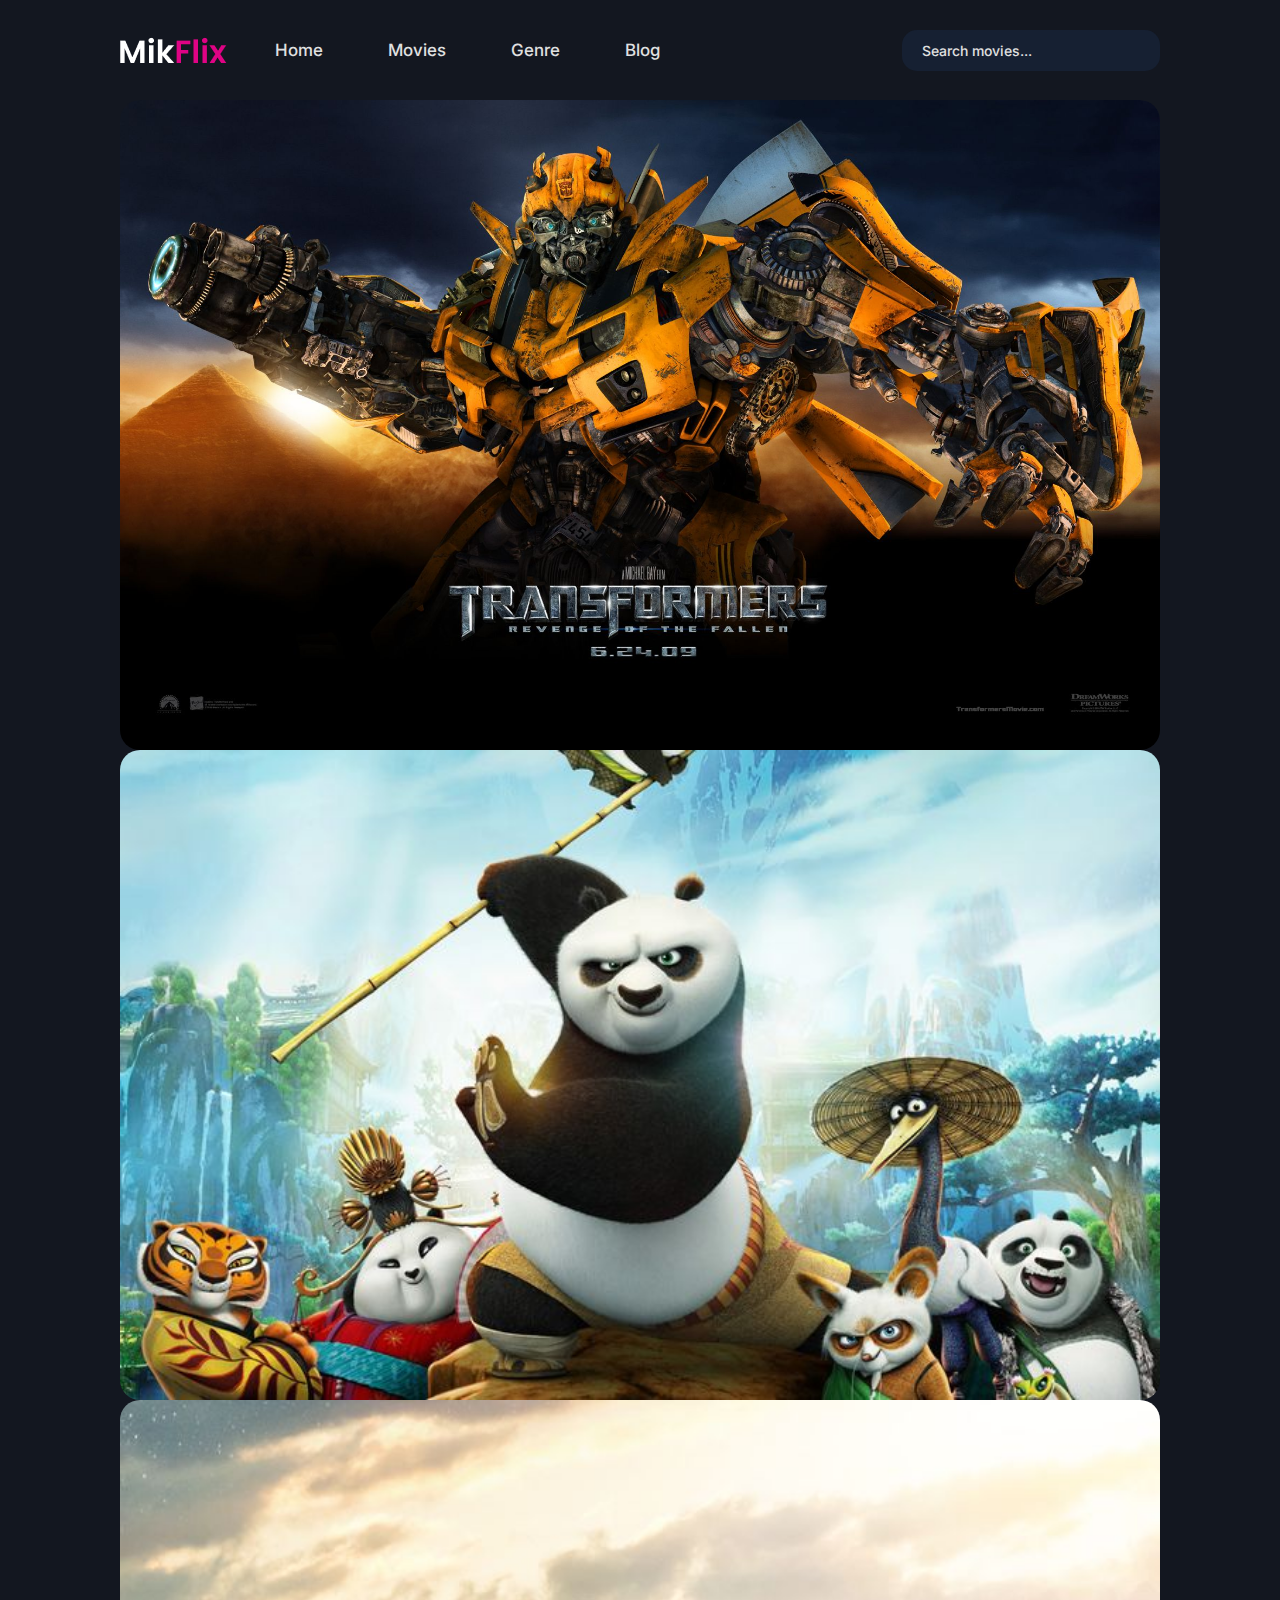
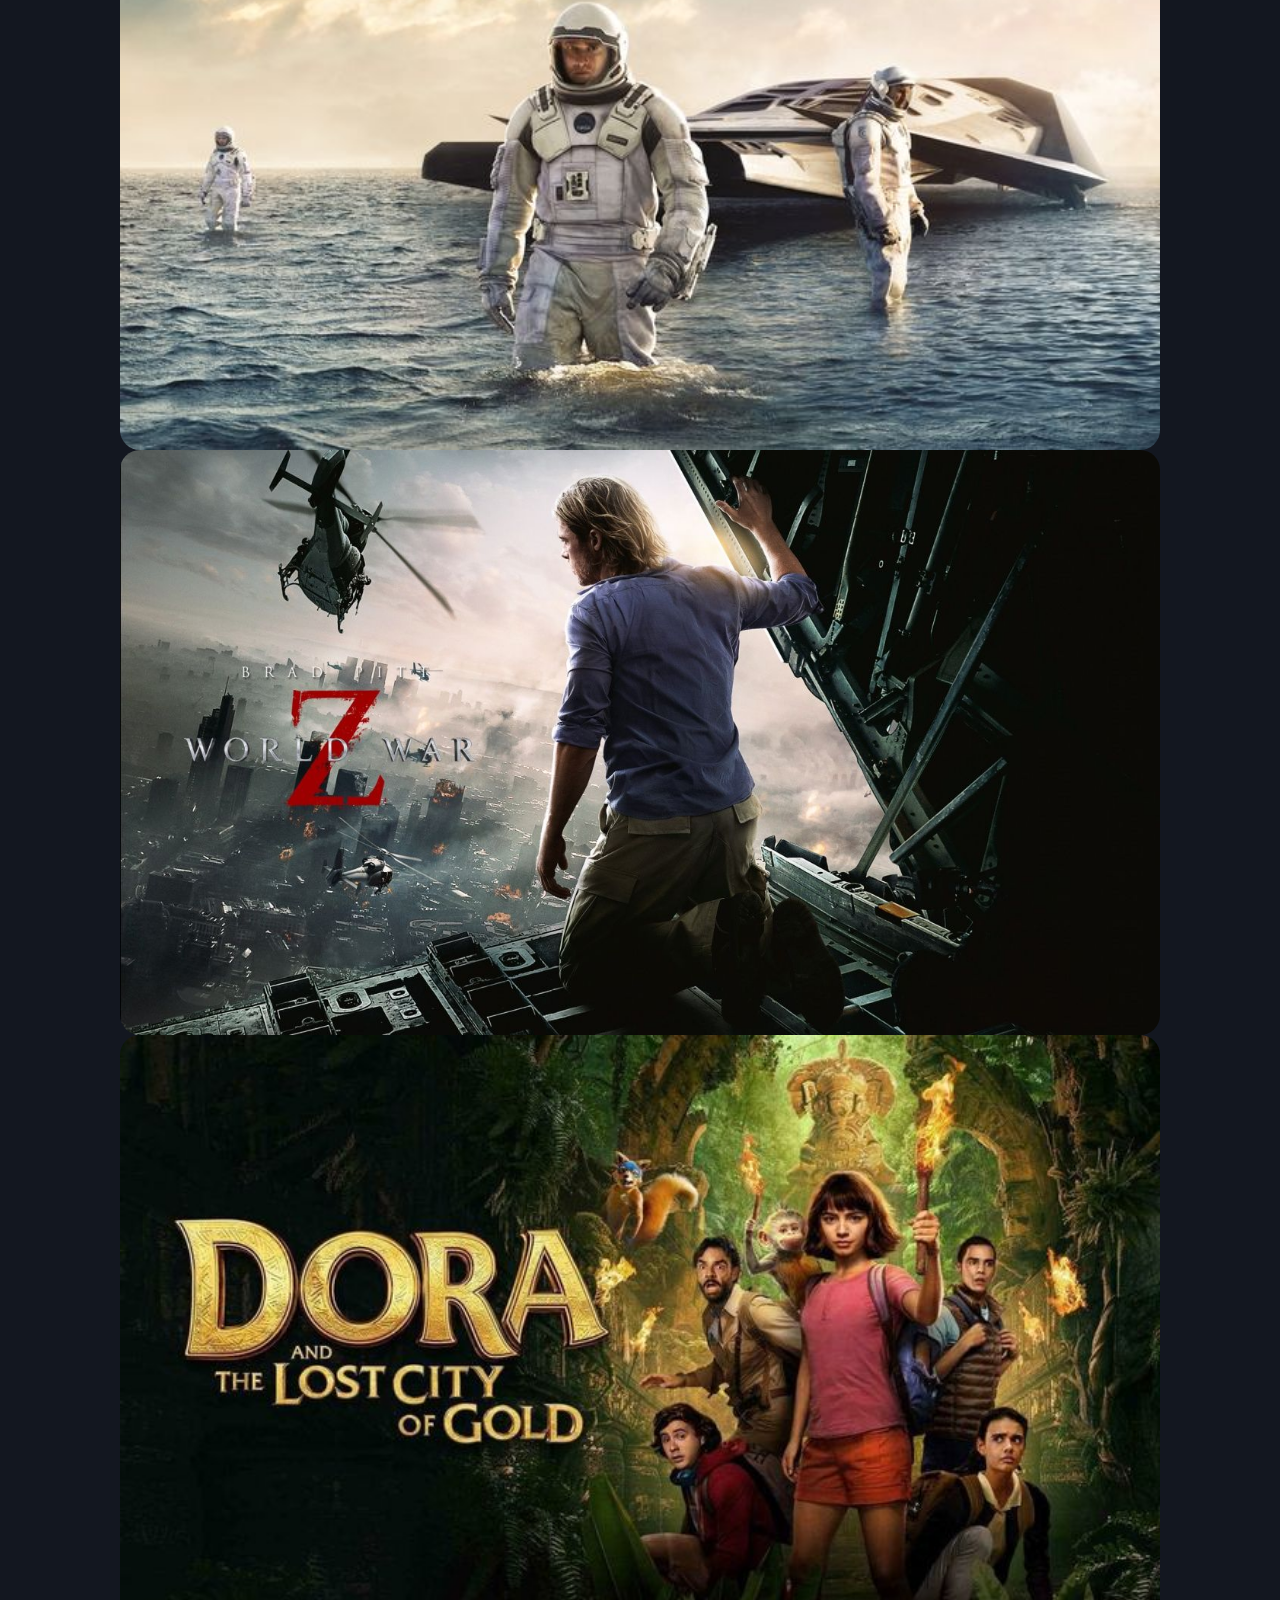
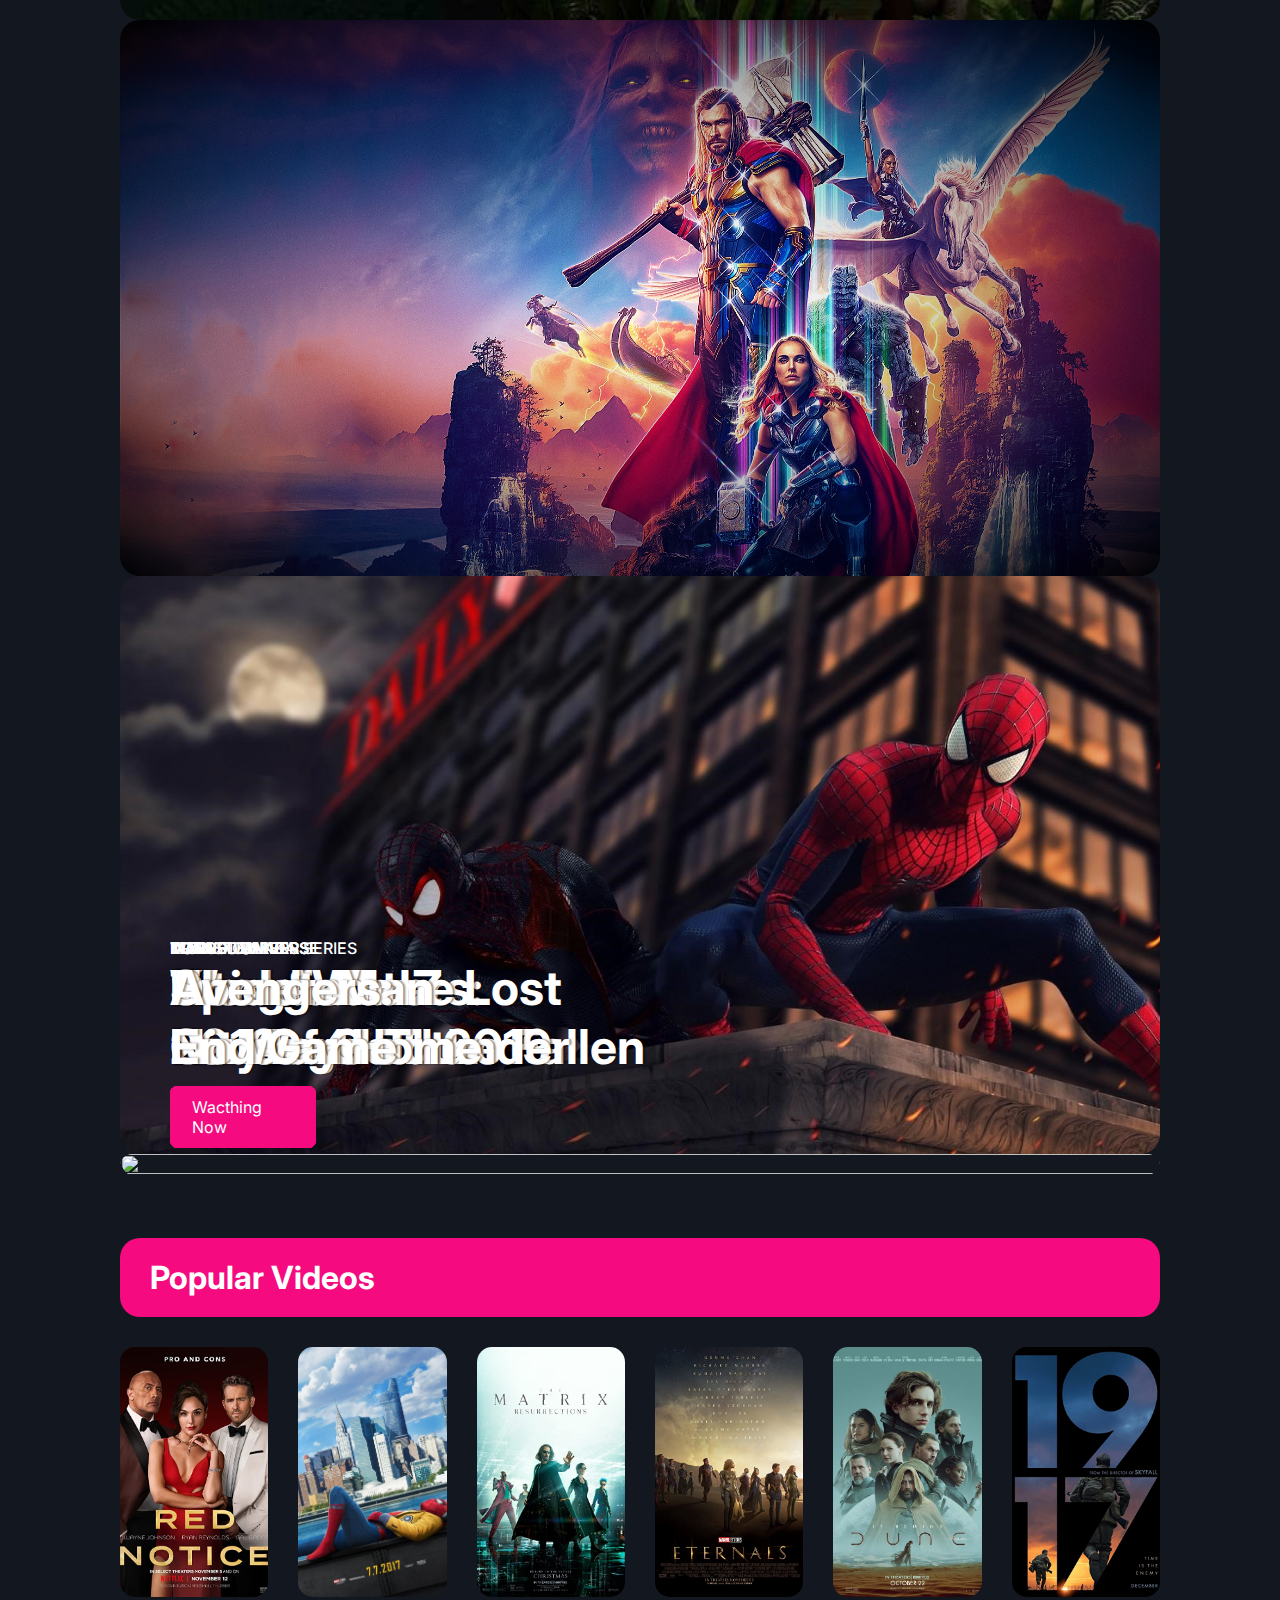
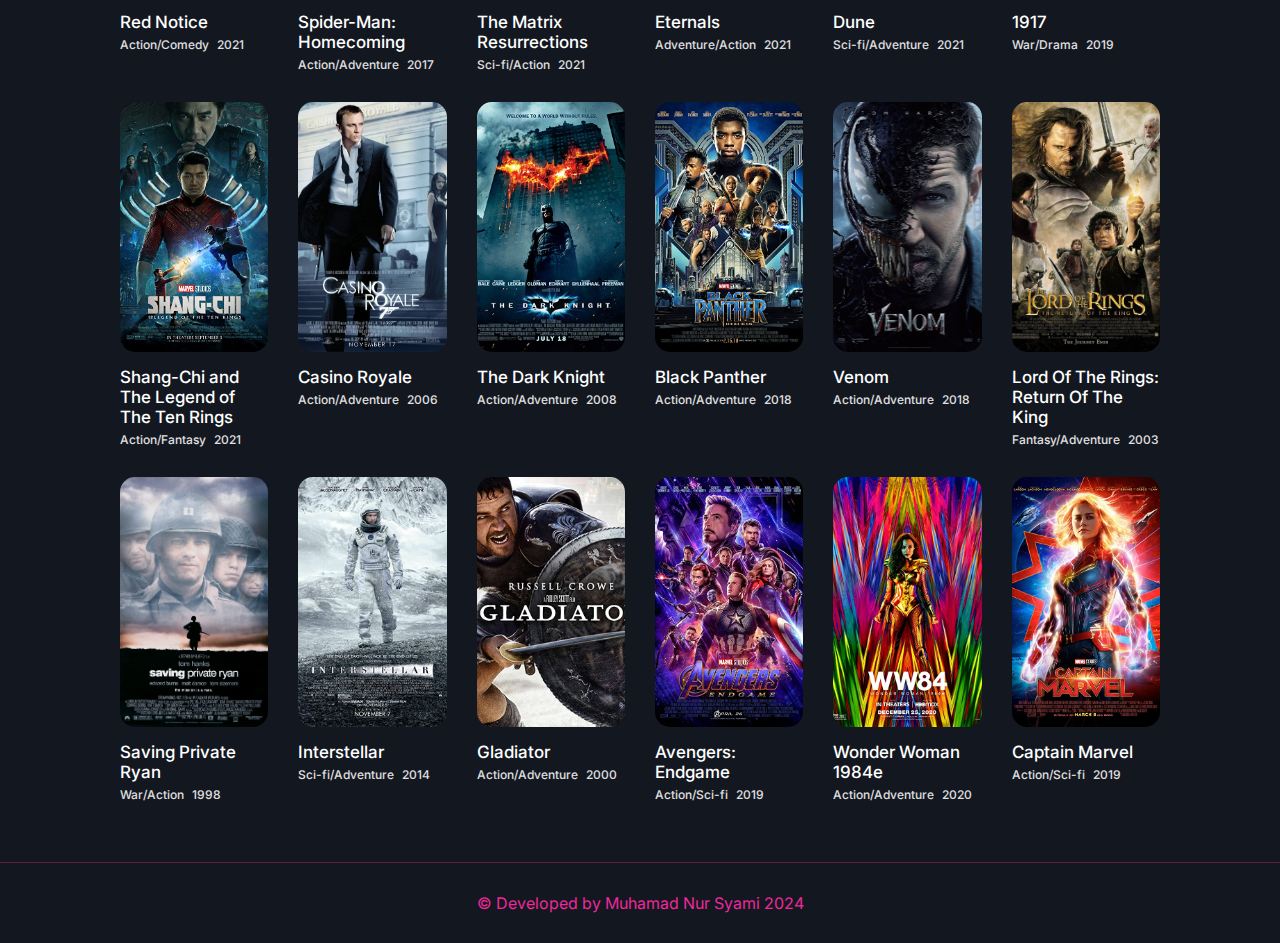
==== index.html @ aa9bc9d8 "Website Movie" ====
<!DOCTYPE html>
<html lang="en">

<head>
    <meta charset="UTF-8">
    <meta name="viewport" content="width=device-width, initial-scale=1.0">
    <title>MikFlix</title>
    <!-- CSS -->
    <link rel="stylesheet" href="css/main.css">
    <link rel="stylesheet" href="css/media_query.css">

    <!-- Font -->

    <link rel="preconnect" href="https://fonts.googleapis.com">
    <link rel="preconnect" href="https://fonts.gstatic.com" crossorigin>
    <link href="https://fonts.googleapis.com/css2?family=Inter:wght@100..900&display=swap" rel="stylesheet">
    
</head>

<body>
    <div class="container">
        <!-- START HEADER -->
        <header class="">
            <div class="navbar">
                <button class="navbar-menu-btn">
                    <span class="one"></span>
                    <span class="two"></span>
                    <span class="three"></span>
                </button>
                <a href="index.html" class="navbar-brand">
                    <img src="./images/Logo 3.png" alt="MikFlix">
                </a>
        
        
                <nav class="">
                    <ul class="navbar-nav">
                        <li><a href="index.html" class="navbar-link"><ion-icon name="home-outline"></ion-icon>Home</a></li>
                        <li><a href="movies.html" class="navbar-link"> <ion-icon name="videocam-outline"></ion-icon>Movies</a></li>
                        <li><a href="genre.html" class="navbar-link"><ion-icon name="folder-open-outline"></ion-icon>Genre</a></li>
                        <li><a href="blog.html" class="navbar-link"><ion-icon name="reader-outline"></ion-icon></ion-icon>Blog</a></li>
                    </ul>
                </nav>
                <div class="navbar-actions">
                    <form action="#" class="navbar-form">
                        <input type="text" name="search" placeholder="Search movies..." class="navbar-form-search">
                        <button class="navbar-form-btn">
                            <ion-icon name="search-outline"></ion-icon>
                        </button>
                        <button class="navbar-form-close">
                            <ion-icon name="close-circle-outline"></ion-icon>
                        </button>
                    </form>
                    <button class="navbar-search-btn">
                        <ion-icon name="search-outline"></ion-icon>
                    </button>
        
        
                </div>
            </div>
        </header>
        <!-- END HEADER -->

        <!-- START MAIN -->

        <main>
            <section class="banner">
                <div class="banner-card">
                    <swiper-container class="container" autoplay-delay="2500">
                        <swiper-slide>
                            <img src="./images/main1.jpg" class="banner-img" alt="" />
                            <div class="card-content">
                                <span>Transformers series</span>
                                <h1 class="card-title">Transformers: <br />Revenge of the Fallen</h1>
                                <a href="" class="btn btn-utama">Wacthing Now</a>
                            </div>
                        </swiper-slide>
                        <!-- <swiper-slide>
                            <img src="./images/main2.jpg" class="banner-img" alt="" />
                            <div class="card-content">
                                <span>TSin City</span>
                                <h1 class="card-title">Sin City: <br />A Dame to Kill For</h1>
                                <a href="" class="btn btn-utama">Wacthing Now</a>
                            </div>
                        </swiper-slide> -->
                        <swiper-slide>
                            <img src="./images/main3.jpeg" class="banner-img" alt="" />
                            <div class="card-content">
                                <span>KUNGFU PANDA</span>
                                <h1 class="card-title">Kungfu: <br />Panda 4</h1>
                                <a href="" class="btn btn-utama">Wacthing Now</a>
                            </div>
                        </swiper-slide>
                        <swiper-slide>
                            <img src="./images/main4.jpeg" class="banner-img" alt="" />
                            <div class="card-content">
                                <span>Interstellar</span>
                                <h1 class="card-title">Interstellar <br />2014</h1>
                                <a href="" class="btn btn-utama">Wacthing Now</a>
                            </div>
                        </swiper-slide>
                        <swiper-slide>
                            <img src="./images/main5.jpg" class="banner-img" alt="" />
                            <div class="card-content">
                                <span>World War Z</span>
                                <h1 class="card-title">World War Z <br />2013</h1>
                                <a href="" class="btn btn-utama">Wacthing Now</a>
                            </div>
                        </swiper-slide>
                        <swiper-slide>
                            <img src="./images/main6.jpeg" class="banner-img" alt="" />
                            <div class="card-content">
                                <span>DORA</span>
                                <h1 class="card-title">Dora and the Lost <br />City of Gold 2019</h1>
                                <a href="" class="btn btn-utama">Wacthing Now</a>
                            </div>
                        </swiper-slide>
                        <swiper-slide>
                            <img src="./images/main7.png" class="banner-img" alt="" />
                            <div class="card-content">
                                <span>Marvel Universe</span>
                                <h1 class="card-title">Thor: <br />Love and Thunder</h1>
                                <a href="" class="btn btn-utama">Wacthing Now</a>
                            </div>
                        </swiper-slide>
                        <swiper-slide>
                            <img src="./images/main8.jpg" class="banner-img" alt="" />
                            <div class="card-content">
                                <span>Marvel Universe</span>
                                <h1 class="card-title">Spider-Man <br />No Way Home</h1>
                                <a href="" class="btn btn-utama">Wacthing Now</a>
                            </div>
                        </swiper-slide>
                        <swiper-slide>
                            <img src="./images/main9.png" class="banner-img" alt="" />
                            <div class="card-content">
                                <span>Marvel Universe</span>
                                <h1 class="card-title">Avengers: <br />End Game</h1>
                                <a href="" class="btn btn-utama">Wacthing Now</a>
                            </div>
                        </swiper-slide>
                    </swiper-container>
                </div>
            </section>
        </main>
        <!-- END MAIN -->

        <!-- START POPULAR MOVIE -->
        <section class="movies">
            <div class="popular-movies">
                <h1>Popular Videos</h1>
            </div>
            <div class="movies-grid">
                <div class="movie-card">
                    <div class="card-head">
                        <img src="./images/movies/red-notice.jpg" class="card-img" alt="">
                        <div class="card-overlay">
                            <div class="bookmark">
                                <ion-icon name="bookmark-outline"></ion-icon>
                            </div>
                            <div class="rating">

                                <ion-icon name="star-outline"></ion-icon>
                                <span>7.5</span>
                            </div>
                            <div class="play">

                                <ion-icon name="play-circle-outline"></ion-icon>
                            </div>
                        </div>
                    </div>

                    <div class="card-body">
                        <h3 class="card-title">Red Notice</h3>
                        <div class="card-info">
                            <span class="genre">Action/Comedy</span>
                            <span class="year">2021</span>
                        </div>
                    </div>
                </div>
                <div class="movie-card">
                    <div class="card-head">
                        <img src="./images/movies/spider-men.jpg" class="card-img" alt="">
                        <div class="card-overlay">
                            <div class="bookmark">
                                <ion-icon name="bookmark-outline"></ion-icon>
                            </div>
                            <div class="rating">

                                <ion-icon name="star-outline"></ion-icon>
                                <span>7.4</span>
                            </div>
                            <div class="play">

                                <ion-icon name="play-circle-outline"></ion-icon>
                            </div>
                        </div>
                    </div>

                    <div class="card-body">
                        <h3 class="card-title">Spider-Man: Homecoming</h3>
                        <div class="card-info">
                            <span class="genre">Action/Adventure</span>
                            <span class="year">2017</span>
                        </div>
                    </div>
                </div>
                <div class="movie-card">
                    <div class="card-head">
                        <img src="./images/movies/matrix.jpg" class="card-img" alt="">
                        <div class="card-overlay">
                            <div class="bookmark">
                                <ion-icon name="bookmark-outline"></ion-icon>
                            </div>
                            <div class="rating">

                                <ion-icon name="star-outline"></ion-icon>
                                <span>N/A</span>
                            </div>
                            <div class="play">

                                <ion-icon name="play-circle-outline"></ion-icon>
                            </div>
                        </div>
                    </div>

                    <div class="card-body">
                        <h3 class="card-title">The Matrix Resurrections</h3>
                        <div class="card-info">
                            <span class="genre">Sci-fi/Action</span>
                            <span class="year">2021</span>
                        </div>
                    </div>
                </div>
                <div class="movie-card">
                    <div class="card-head">
                        <img src="./images/movies/eternals.jpg" class="card-img" alt="">
                        <div class="card-overlay">
                            <div class="bookmark">
                                <ion-icon name="bookmark-outline"></ion-icon>
                            </div>
                            <div class="rating">

                                <ion-icon name="star-outline"></ion-icon>
                                <span>6.8</span>
                            </div>
                            <div class="play">

                                <ion-icon name="play-circle-outline"></ion-icon>
                            </div>
                        </div>
                    </div>

                    <div class="card-body">
                        <h3 class="card-title">Eternals</h3>
                        <div class="card-info">
                            <span class="genre">Adventure/Action</span>
                            <span class="year">2021</span>
                        </div>
                    </div>
                </div>
                <div class="movie-card">
                    <div class="card-head">
                        <img src="./images/movies/dune.jpg" class="card-img" alt="">
                        <div class="card-overlay">
                            <div class="bookmark">
                                <ion-icon name="bookmark-outline"></ion-icon>
                            </div>
                            <div class="rating">

                                <ion-icon name="star-outline"></ion-icon>
                                <span>8.2</span>
                            </div>
                            <div class="play">

                                <ion-icon name="play-circle-outline"></ion-icon>
                            </div>
                        </div>
                    </div>

                    <div class="card-body">
                        <h3 class="card-title">Dune</h3>
                        <div class="card-info">
                            <span class="genre">Sci-fi/Adventure</span>
                            <span class="year">2021</span>
                        </div>
                    </div>
                </div>
                <div class="movie-card">
                    <div class="card-head">
                        <img src="./images/movies/1917.jpg" class="card-img" alt="">
                        <div class="card-overlay">
                            <div class="bookmark">
                                <ion-icon name="bookmark-outline"></ion-icon>
                            </div>
                            <div class="rating">

                                <ion-icon name="star-outline"></ion-icon>
                                <span>8.3</span>
                            </div>
                            <div class="play">

                                <ion-icon name="play-circle-outline"></ion-icon>
                            </div>
                        </div>
                    </div>

                    <div class="card-body">
                        <h3 class="card-title">1917</h3>
                        <div class="card-info">
                            <span class="genre">War/Drama</span>
                            <span class="year">2019</span>
                        </div>
                    </div>
                </div>
                <div class="movie-card">
                    <div class="card-head">
                        <img src="./images/movies/shang-chi.jpg" class="card-img" alt="">
                        <div class="card-overlay">
                            <div class="bookmark">
                                <ion-icon name="bookmark-outline"></ion-icon>
                            </div>
                            <div class="rating">

                                <ion-icon name="star-outline"></ion-icon>
                                <span>7.6</span>
                            </div>
                            <div class="play">

                                <ion-icon name="play-circle-outline"></ion-icon>
                            </div>
                        </div>
                    </div>

                    <div class="card-body">
                        <h3 class="card-title">Shang-Chi and The Legend of The Ten Rings</h3>
                        <div class="card-info">
                            <span class="genre">Action/Fantasy</span>
                            <span class="year">2021</span>
                        </div>
                    </div>
                </div>
                <div class="movie-card">
                    <div class="card-head">
                        <img src="./images/movies/casino-royale.jpg" class="card-img" alt="">
                        <div class="card-overlay">
                            <div class="bookmark">
                                <ion-icon name="bookmark-outline"></ion-icon>
                            </div>
                            <div class="rating">

                                <ion-icon name="star-outline"></ion-icon>
                                <span>8.0</span>
                            </div>
                            <div class="play">

                                <ion-icon name="play-circle-outline"></ion-icon>
                            </div>
                        </div>
                    </div>

                    <div class="card-body">
                        <h3 class="card-title">Casino Royale</h3>
                        <div class="card-info">
                            <span class="genre">Action/Adventure</span>
                            <span class="year">2006</span>
                        </div>
                    </div>
                </div>
                <div class="movie-card">
                    <div class="card-head">
                        <img src="./images/movies/dark-knight.jpg" class="card-img" alt="">
                        <div class="card-overlay">
                            <div class="bookmark">
                                <ion-icon name="bookmark-outline"></ion-icon>
                            </div>
                            <div class="rating">

                                <ion-icon name="star-outline"></ion-icon>
                                <span>9.0</span>
                            </div>
                            <div class="play">

                                <ion-icon name="play-circle-outline"></ion-icon>
                            </div>
                        </div>
                    </div>

                    <div class="card-body">
                        <h3 class="card-title">The Dark Knight</h3>
                        <div class="card-info">
                            <span class="genre">Action/Adventure</span>
                            <span class="year">2008</span>
                        </div>
                    </div>
                </div>
                <div class="movie-card">
                    <div class="card-head">
                        <img src="./images/movies/panther.jpg" class="card-img" alt="">
                        <div class="card-overlay">
                            <div class="bookmark">
                                <ion-icon name="bookmark-outline"></ion-icon>
                            </div>
                            <div class="rating">

                                <ion-icon name="star-outline"></ion-icon>
                                <span>7.3</span>
                            </div>
                            <div class="play">

                                <ion-icon name="play-circle-outline"></ion-icon>
                            </div>
                        </div>
                    </div>

                    <div class="card-body">
                        <h3 class="card-title">Black Panther</h3>
                        <div class="card-info">
                            <span class="genre">Action/Adventure</span>
                            <span class="year">2018</span>
                        </div>
                    </div>
                </div>
                <div class="movie-card">
                    <div class="card-head">
                        <img src="./images/movies/venom.jpg" class="card-img" alt="">
                        <div class="card-overlay">
                            <div class="bookmark">
                                <ion-icon name="bookmark-outline"></ion-icon>
                            </div>
                            <div class="rating">

                                <ion-icon name="star-outline"></ion-icon>
                                <span>6.7</span>
                            </div>
                            <div class="play">

                                <ion-icon name="play-circle-outline"></ion-icon>
                            </div>
                        </div>
                    </div>

                    <div class="card-body">
                        <h3 class="card-title">Venom</h3>
                        <div class="card-info">
                            <span class="genre">Action/Adventure</span>
                            <span class="year">2018</span>
                        </div>
                    </div>
                </div>
                <div class="movie-card">
                    <div class="card-head">
                        <img src="./images/movies/LOTR.jpg" class="card-img" alt="">
                        <div class="card-overlay">
                            <div class="bookmark">
                                <ion-icon name="bookmark-outline"></ion-icon>
                            </div>
                            <div class="rating">

                                <ion-icon name="star-outline"></ion-icon>
                                <span>8.9</span>
                            </div>
                            <div class="play">

                                <ion-icon name="play-circle-outline"></ion-icon>
                            </div>
                        </div>
                    </div>

                    <div class="card-body">
                        <h3 class="card-title">Lord Of The Rings: Return Of The King</h3>
                        <div class="card-info">
                            <span class="genre">Fantasy/Adventure</span>
                            <span class="year">2003</span>
                        </div>
                    </div>
                </div>
                <div class="movie-card">
                    <div class="card-head">
                        <img src="./images/movies/saving-private-ryan.jpg" class="card-img" alt="">
                        <div class="card-overlay">
                            <div class="bookmark">
                                <ion-icon name="bookmark-outline"></ion-icon>
                            </div>
                            <div class="rating">

                                <ion-icon name="star-outline"></ion-icon>
                                <span>8.6</span>
                            </div>
                            <div class="play">

                                <ion-icon name="play-circle-outline"></ion-icon>
                            </div>
                        </div>
                    </div>

                    <div class="card-body">
                        <h3 class="card-title">Saving Private Ryan</h3>
                        <div class="card-info">
                            <span class="genre">War/Action</span>
                            <span class="year">1998</span>
                        </div>
                    </div>
                </div>
                <div class="movie-card">
                    <div class="card-head">
                        <img src="./images/movies/interstaller.jpg" class="card-img" alt="">
                        <div class="card-overlay">
                            <div class="bookmark">
                                <ion-icon name="bookmark-outline"></ion-icon>
                            </div>
                            <div class="rating">

                                <ion-icon name="star-outline"></ion-icon>
                                <span>8.6</span>
                            </div>
                            <div class="play">

                                <ion-icon name="play-circle-outline"></ion-icon>
                            </div>
                        </div>
                    </div>

                    <div class="card-body">
                        <h3 class="card-title">Interstellar</h3>
                        <div class="card-info">
                            <span class="genre">Sci-fi/Adventure</span>
                            <span class="year">2014</span>
                        </div>
                    </div>
                </div>
                <div class="movie-card">
                    <div class="card-head">
                        <img src="./images/movies/gladiator.jpg" class="card-img" alt="">
                        <div class="card-overlay">
                            <div class="bookmark">
                                <ion-icon name="bookmark-outline"></ion-icon>
                            </div>
                            <div class="rating">

                                <ion-icon name="star-outline"></ion-icon>
                                <span>8.5</span>
                            </div>
                            <div class="play">

                                <ion-icon name="play-circle-outline"></ion-icon>
                            </div>
                        </div>
                    </div>

                    <div class="card-body">
                        <h3 class="card-title">Gladiator
                        </h3>
                        <div class="card-info">
                            <span class="genre">Action/Adventure</span>
                            <span class="year">2000</span>
                        </div>
                    </div>
                </div>
                <div class="movie-card">
                    <div class="card-head">
                        <img src="./images/movies/endgame.jpg" class="card-img" alt="">
                        <div class="card-overlay">
                            <div class="bookmark">
                                <ion-icon name="bookmark-outline"></ion-icon>
                            </div>
                            <div class="rating">

                                <ion-icon name="star-outline"></ion-icon>
                                <span>8.4</span>
                            </div>
                            <div class="play">

                                <ion-icon name="play-circle-outline"></ion-icon>
                            </div>
                        </div>
                    </div>

                    <div class="card-body">
                        <h3 class="card-title">Avengers: Endgame
                        </h3>
                        <div class="card-info">
                            <span class="genre">Action/Sci-fi</span>
                            <span class="year">2019</span>
                        </div>
                    </div>
                </div>
                <div class="movie-card">
                    <div class="card-head">
                        <img src="./images/movies/ww84.jpg" class="card-img" alt="">
                        <div class="card-overlay">
                            <div class="bookmark">
                                <ion-icon name="bookmark-outline"></ion-icon>
                            </div>
                            <div class="rating">

                                <ion-icon name="star-outline"></ion-icon>
                                <span>5.4</span>
                            </div>
                            <div class="play">

                                <ion-icon name="play-circle-outline"></ion-icon>
                            </div>
                        </div>
                    </div>

                    <div class="card-body">
                        <h3 class="card-title">Wonder Woman 1984e
                        </h3>
                        <div class="card-info">
                            <span class="genre">Action/Adventure</span>
                            <span class="year">2020</span>
                        </div>
                    </div>
                </div>
                <div class="movie-card">
                    <div class="card-head">
                        <img src="./images/movies/captain-marvel.jpg" class="card-img" alt="">
                        <div class="card-overlay">
                            <div class="bookmark">
                                <ion-icon name="bookmark-outline"></ion-icon>
                            </div>
                            <div class="rating">

                                <ion-icon name="star-outline"></ion-icon>
                                <span>6.8
                                </span>
                            </div>
                            <div class="play">

                                <ion-icon name="play-circle-outline"></ion-icon>
                            </div>
                        </div>
                    </div>

                    <div class="card-body">
                        <h3 class="card-title">Captain Marvel
                        </h3>
                        <div class="card-info">
                            <span class="genre">Action/Sci-fi</span>
                            <span class="year">2019</span>
                        </div>
                    </div>
                </div>

            </div>
        </section>
        <!-- END POPULAR MOVIE -->



        <!-- START FOOTER -->

        <footer>
            <p>© Developed by Muhamad Nur Syami 2024</p>
          </footer>
          

        <!-- END FOOTER -->
    </div>







    <script src="https://cdn.jsdelivr.net/npm/swiper@11/swiper-element-bundle.min.js"></script>
    <script type="module" src="https://unpkg.com/ionicons@7.1.0/dist/ionicons/ionicons.esm.js"></script>
    <script nomodule src="https://unpkg.com/ionicons@7.1.0/dist/ionicons/ionicons.js"></script>
    <script src="js/main.js"></script>
</body>



</html>
---- css/main.css ----
@import url(./variable.css);
@import url(./reset.css);

header,
nav {
  background: var(--rich-black-fogra-29);
}
.navbar,
.banner,
.movies {
  padding: 0 var(--px);
}

.container {
  max-width: 1440px;
  margin: auto;
}

.navbar {
  height: 100px;
  display: flex;
  justify-content: space-between;
  align-items: center;
}

.navbar ul li a {
  display: flex;
  align-items: center;
}
.navbar ul li a ion-icon {
  margin-right: 5px;
}
.navbar-menu-btn {
  display: none;
}

nav {
  margin-right: 200px;
}
.navbar-nav {
  display: flex;
}
.navbar-nav li:not(:last-child) {
  margin-right: 60px;
}
.navbar-link {
  font-size: var(--fs-md);
  font-weight: var(--fw-5);
}
.navbar-link:hover {
  color: var(--light-pink);
}

.navbar-actions {
  display: flex;
  align-items: center;
}
.navbar-form {
  position: relative;
}

.navbar-form-search {
  background: var(--oxford-blue);
  width: 100%;
  padding: 12px 20px;
  border-radius: 15px;
  color: var(--off-white);
  font-size: var(--fs-sm);
  font-weight: var(--fw-5);
}
.navbar-form-btn {
  background: var(--oxford-blue);
  position: absolute;
  top: calc(50% - 10px);
  right: 10px;
}
.navbar-form-btn ion-icon,
.navbar-search-btn ion-icon {
  font-size: 20px;
  color: var(--light-pink);
  --ionicon-stroke-width: 50px;
}

.navbar-form-btn:hover ion-icon,
.navbar-form-search::placeholder {
  color: var(--off-white);
}

.navbar-form-close,
.navbar-search-btn {
  display: none;
}

.banner {
  margin-bottom: 60px;
}

.banner-card {
  position: relative;
  height: 100%;
  overflow: hidden;
  border-radius: 20px;
  cursor: pointer;
}

.banner-card:hover .banner-img {
  transform: scale(1.1);
}

.banner-card .card-content {
  position: absolute;
  right: 80px;
  bottom: 30px;
  left: 50px;
}

.banner-card .card-info {
  display: flex;
  align-items: center;
  margin-bottom: 20px;
}

.banner-card .card-info div {
  display: flex;
  align-items: center;
  margin-right: 20px;
}

.banner-card .card-info ion-icon {
  font-size: 20px;
  color: #5c1d41;
  margin-right: 5px;
}

.banner-card .card-info span {
  font-weight: var(--fw-6);
}

.banner-card .card-info .quality {
  background: var(--azure);
  padding: 2px 5px;
  border-radius: 5px;
  font-weight: var(--fw-7);
}

.banner-card .card-title {
  font-size: 3em;
  color: var(--white);
  text-shadow: 2px 0 2px #0007;
}

.card-content span {
  color: white;
  font-weight: 500;
  text-transform: uppercase;
}
/* MAIN */

swiper-container {
  width: 100%;
  height: 100%;
}

swiper-slide img {
  display: block;
  width: 100%;
  height: 100%;
  object-fit: cover;
  object-position: center;
  border-radius: 20px;
}
.btn-utama {
  padding: 0.7rem 1.4rem;
  background: rgb(245, 10, 127);
  color: white;
  font-weight: 400;
  border-radius: 0.5rem;
  width: 16%;
  margin-top: 10px;
}
.btn-utama:hover {
  background: rgb(192, 7, 99);
}

.movies {
  margin-bottom: 60x;
}

.popular-movies {
  background: rgb(245, 10, 127);
  padding: 20px 30px;
  border-radius: 20px;
  margin-bottom: 30px;
}

.movies-grid {
  display: grid;
  grid-template-columns: repeat(auto-fill, minmax(140px, 1fr));
  gap: 30px;
  margin-bottom: 60px;
}

.movie-card {
  --scale: 0.8;
  cursor: pointer;
}

.movie-card .card-head {
  position: relative;
  height: 250px;
  border-radius: 15px;
  margin-bottom: 15px;
  overflow: hidden;
}

.movie-card:hover .card-img {
  transform: scale(1.1);
}
.movie-card .card-overlay {
  position: absolute;
  opacity: 0;
  inset: 0;
  backdrop-filter: blur(5px);
}

.movie-card:hover .card-overlay {
  opacity: 1;
}

.movie-card .bookmark,
.movie-card .rating {
  position: absolute;
  top: 15px;
  padding: 6px;
  border-radius: 10px;
  color: var(--light-pink);
  transform: scale(var(--scale));
}

.movie-card .bookmark {
  background: var(--oxford-blue);
  left: 15px;
}

.movie-card .bookmark:hover {
  color: var(--white);
}

.movie-card .rating {
  display: flex;
  align-items: center;
  right: 15px;
  background: var(--oxford-blue-50);
}

.movie-card .rating span {
  color: var(--white);
  font-size: 13px;
  font-weight: var(--fw-5);
  margin-left: 5px;
}

.movie-card ion-icon {
  font-size: 16px;
  display: block;
  --ionicon-stroke-width: 50px;
}

.movie-card .play {
  position: absolute;
  top: 50%;
  left: 50%;
  transform: translate(-50%, -50%) scale(var(--scale));
}

.movie-card .play ion-icon {
  font-size: 60px;
  --ionicon-stroke-width: 20px;
}

.movie-card:hover :is(.bookmark, .rating, .play) {
  --scale: 1;
}

.movie-card .card-title {
  font-size: var(--fs-md);
  font-weight: var(--fw-5);
  margin-bottom: 5px;
}

.movie-card:hover .card-title {
  color: var(--light-pink);
}

.movie-card .card-info {
  display: flex;
  font-size: var(--fs-x-sm);
  font-weight: var(--fw-5);
}

.movie-card .genre {
  margin-right: 8px;
}

footer {
  border-top: 1px solid #5c1d41;
  /* border-top: 1px solid #ffffff; */
  padding-top: 100px, 0;
}
footer p {
  padding: 30px 0;
  text-align: center;
  color: var(--light-pink);
}
---- css/media_query.css ----
@media screen and (max-width: 1200px) {
  :root {
    --px: 80px;
  }
  /* HEADER RESPONSIVE */
  header {
    position: fixed;
    top: 0;
    left: 0;
    width: 100%;
    overflow: hidden;
    z-index: 50;
  }

  header.active {
    top: 250px;
  }

  .navbar-menu-btn {
    display: block;
    position: absolute;
    top: 50%;
    left: var(--px);
    transform: translateY(-50%);
  }
  .navbar-brand {
    margin-left: 50px;
  }
  .navbar-menu-btn span {
    display: block;
    background: var(--off-white);
    width: 25px;
    height: 2px;
    margin: 8px;
  }

  .navbar-menu-btn .two {
    width: 20px;
  }
  .navbar-menu-btn .three {
    width: 15px;
  }

  .navbar-menu-btn.active span {
    background: var(--light-pink);
  }
  .navbar-menu-btn.active .one {
    transform: rotate(45deg) translateY(14px);
  }
  .navbar-menu-btn.active .two {
    width: 0;
  }

  .navbar-menu-btn.active .three {
    width: 25px;
    transform: rotate(-45deg) translateY(-14px);
  }

  nav {
    position: fixed;
    top: -250px;
    left: 0;
    width: 100%;
    z-index: 100;
  }

  nav.active {
    top: 0;
  }

  .navbar-nav {
    height: 250px;
    flex-direction: column;
    justify-content: center;
    align-items: center;
    padding-left: var(--px);
    border-bottom: 1px solid #5c1d41;
  }

  .navbar-nav li:not(:last-child) {
    margin-right: 0;
    margin-bottom: 30px;
  }
  .navbar-nav li a {
    margin-right: 100px;
  }

  .navbar-form {
    position: absolute;
    top: 100%;
    left: var(--px);
    right: var(--px);
    height: 100%;
    background: var(--rich-black-fogra-29);
    margin-right: 0;
    display: flex;
    justify-content: space-between;
    align-items: center;
    z-index: 100;
  }

  .navbar-form.active {
    top: 0;
  }

  .navbar-form-search {
    margin-right: 40px;
  }
  .navbar-form-btn {
    right: 80px;
  }
  .navbar-form-close {
    display: block;
    padding-top: 4px;
    opacity: 0.8;
  }

  .navbar-form-close:hover {
    opacity: 1;
  }
  .navbar-form-close ion-icon {
    font-size: 20px;
    color: var(--light-pink);
  }

  .navbar-search-btn {
    display: block;
    padding-top: 5px;
  }

  .mySwiper {
    margin-top: 100px;
  }
  main {
    margin-top: 100px;
  }
  .btn {
    width: 15%;
  }
  .btn-utama {
    width: 20%;
  }
  .genre-page #tags {
    margin-top: 130px;
  }
}

@media screen and (min-width: 768px) and (max-width: 980px) {
  main {
    margin-top: 120px;
  }
  .banner-card .card-title {
    font-size: 2em;
  }

  .btn-utama {
    width: 30%;
  }
  .genre-page #tags {
    margin-top: 130px;
  }
  .genre-page .tag {
    padding: 10px 20px;
  }
}
@media screen and (min-width: 576px) and (max-width: 760px) {
  main {
    margin-top: 100px;
  }
  .banner-card .card-title {
    font-size: 1.5em;
  }
  .btn-utama {
    width: 40%;
  }
  .genre-page #tags {
    margin-top: 100px;
  }
  .genre-page .tag {
    padding: 10px 20px;
  }
}
@media screen and (max-width: 575px) {
  .banner-card .card-title {
    font-size: 1em;
  }
  .btn-utama {
    width: 80%;
  }
  .genre-page #tags {
    margin-top: 100px;
    width: 100%;
  }
  .genre-page .tag {
    padding: 10px 20px;
  }
}
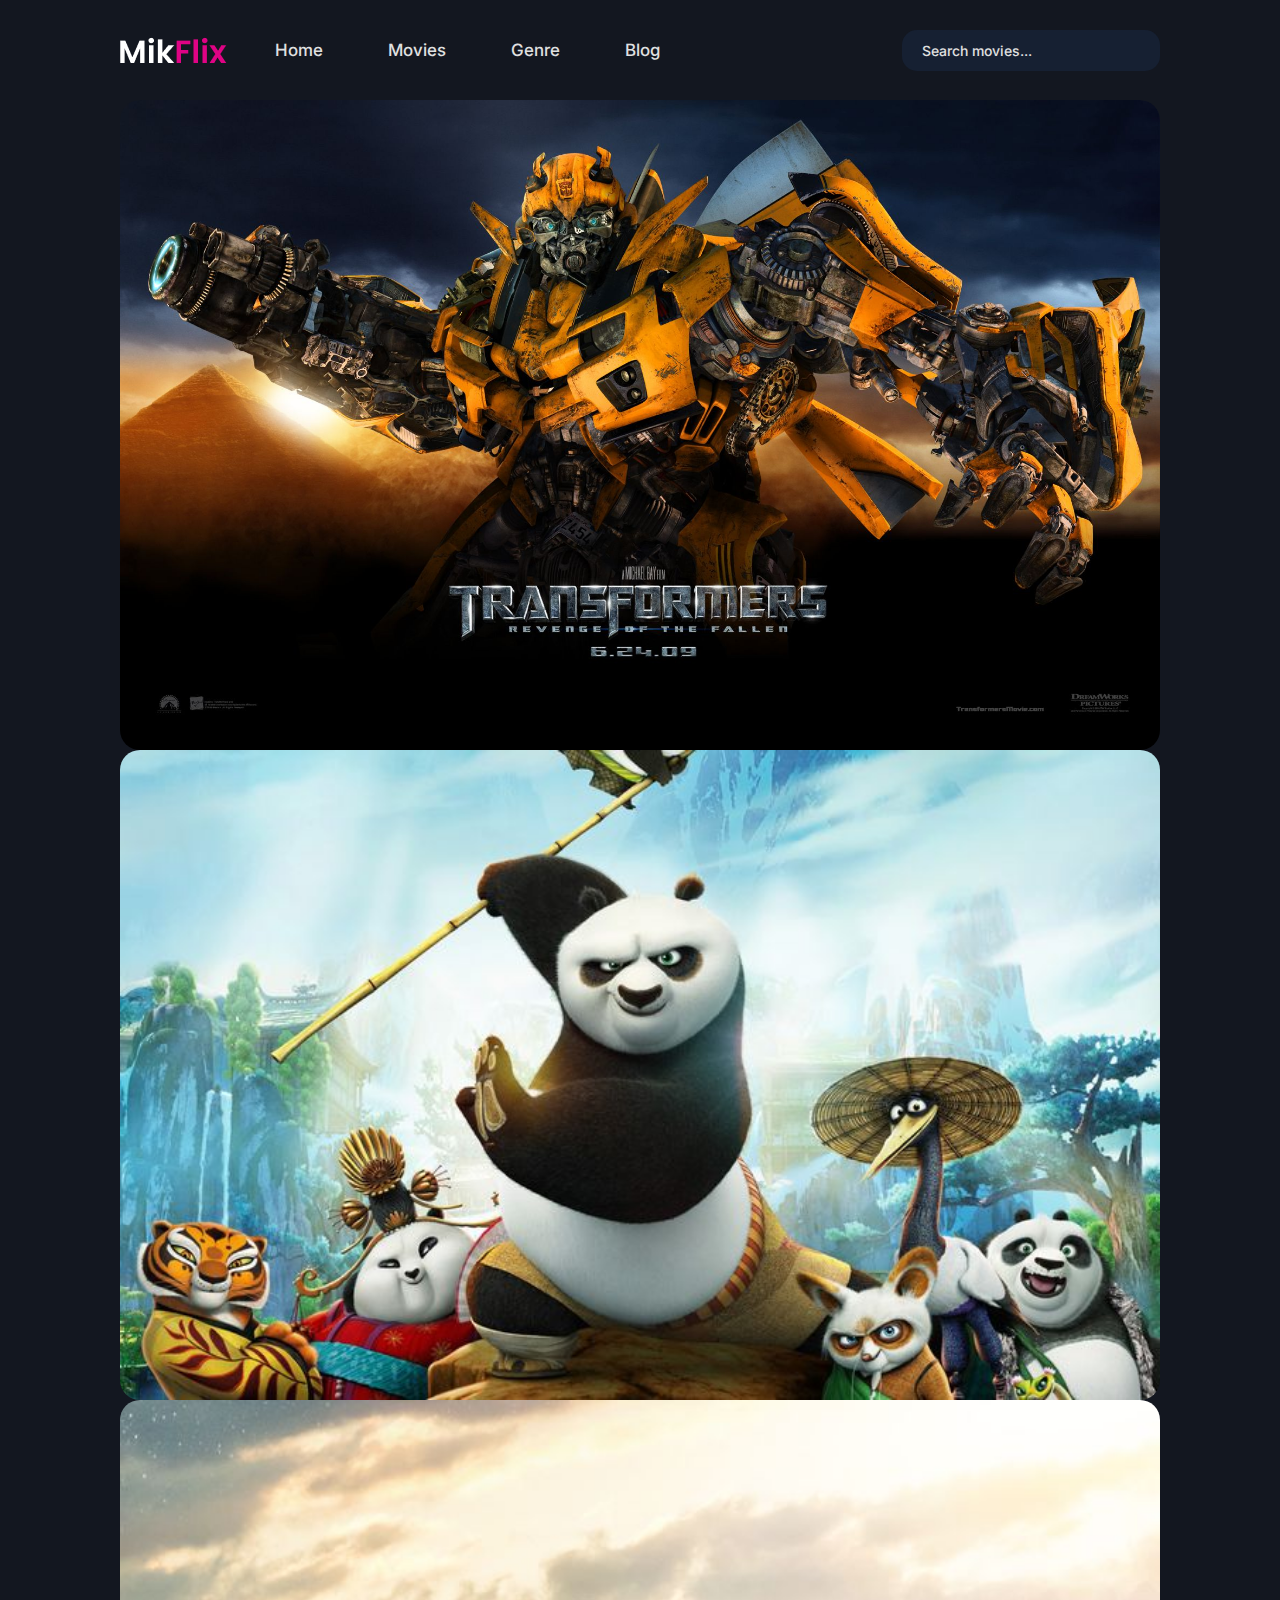
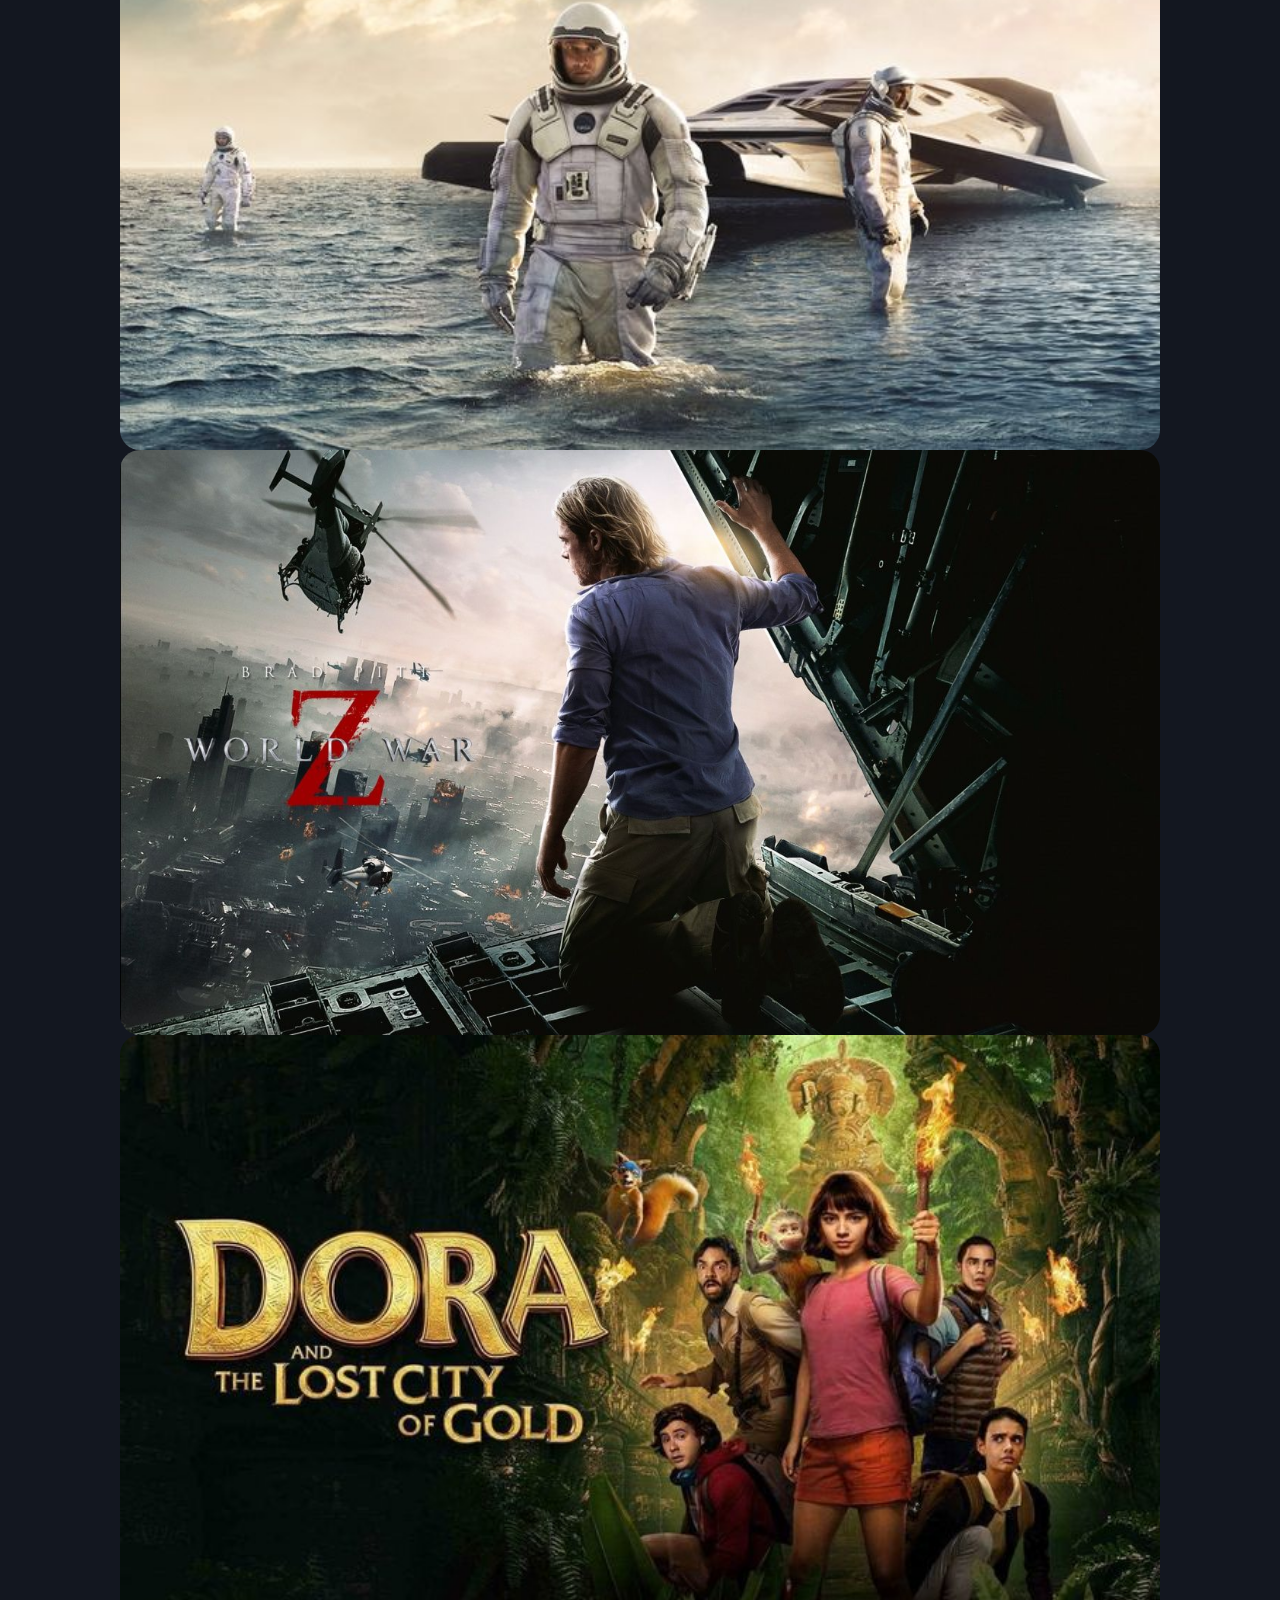
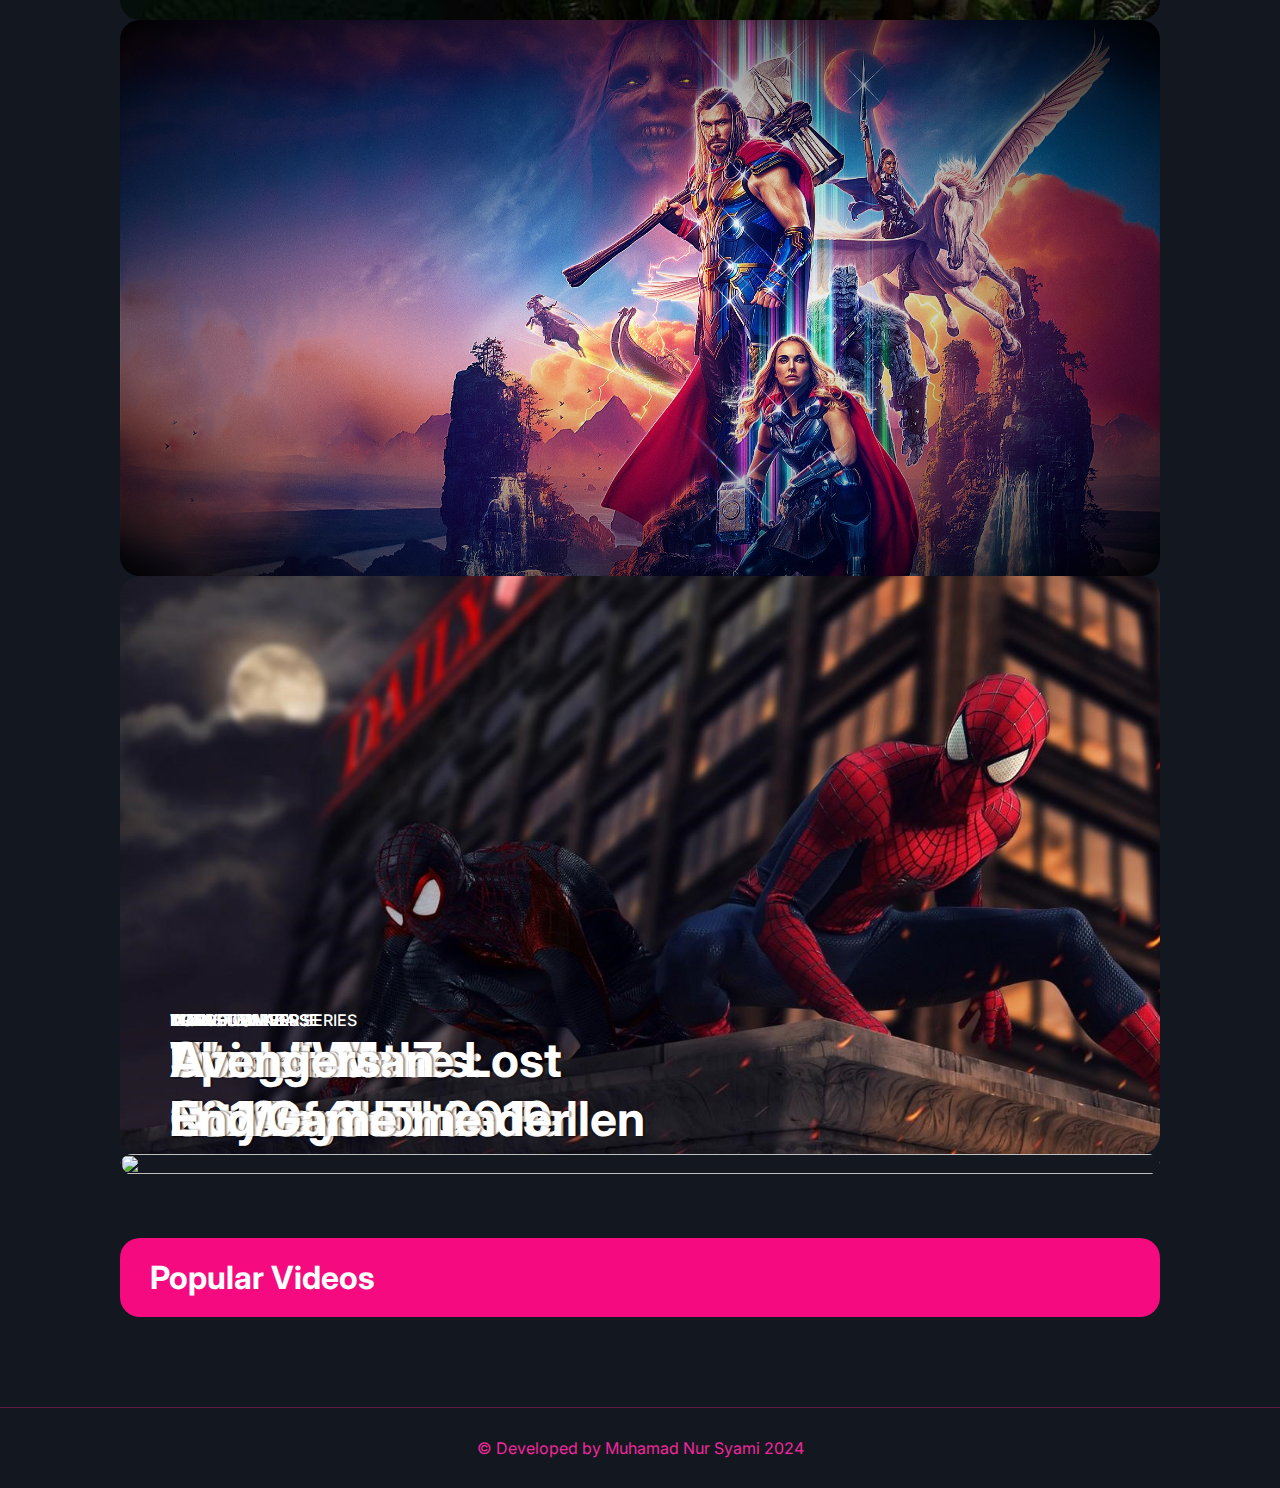
==== commit e23085a6: "feat: memakai api tmdb, perbaiki tampilan card movie di home, movies dan membuat filter berdasarkan " ====
--- a/index.html
+++ b/index.html
@@ -41,8 +41,8 @@
                     </ul>
                 </nav>
                 <div class="navbar-actions">
-                    <form action="#" class="navbar-form">
-                        <input type="text" name="search" placeholder="Search movies..." class="navbar-form-search">
+                    <form id="form" action="#" class="navbar-form">
+                        <input type="text" id="search" name="search" placeholder="Search movies..." class="navbar-form-search">
                         <button class="navbar-form-btn">
                             <ion-icon name="search-outline"></ion-icon>
                         </button>
@@ -53,8 +53,6 @@
                     <button class="navbar-search-btn">
                         <ion-icon name="search-outline"></ion-icon>
                     </button>
-        
-        
                 </div>
             </div>
         </header>
@@ -71,23 +69,15 @@
                             <div class="card-content">
                                 <span>Transformers series</span>
                                 <h1 class="card-title">Transformers: <br />Revenge of the Fallen</h1>
-                                <a href="" class="btn btn-utama">Wacthing Now</a>
-                            </div>
-                        </swiper-slide>
-                        <!-- <swiper-slide>
-                            <img src="./images/main2.jpg" class="banner-img" alt="" />
-                            <div class="card-content">
-                                <span>TSin City</span>
-                                <h1 class="card-title">Sin City: <br />A Dame to Kill For</h1>
-                                <a href="" class="btn btn-utama">Wacthing Now</a>
-                            </div>
-                        </swiper-slide> -->
+                                <!-- <a href="" class="btn btn-utama">Wacthing Now</a> -->
+                            </div>
+                        </swiper-slide>
                         <swiper-slide>
                             <img src="./images/main3.jpeg" class="banner-img" alt="" />
                             <div class="card-content">
                                 <span>KUNGFU PANDA</span>
                                 <h1 class="card-title">Kungfu: <br />Panda 4</h1>
-                                <a href="" class="btn btn-utama">Wacthing Now</a>
+                                <!-- <a href="" class="btn btn-utama">Wacthing Now</a> -->
                             </div>
                         </swiper-slide>
                         <swiper-slide>
@@ -95,7 +85,7 @@
                             <div class="card-content">
                                 <span>Interstellar</span>
                                 <h1 class="card-title">Interstellar <br />2014</h1>
-                                <a href="" class="btn btn-utama">Wacthing Now</a>
+                                <!-- <a href="" class="btn btn-utama">Wacthing Now</a> -->
                             </div>
                         </swiper-slide>
                         <swiper-slide>
@@ -103,7 +93,7 @@
                             <div class="card-content">
                                 <span>World War Z</span>
                                 <h1 class="card-title">World War Z <br />2013</h1>
-                                <a href="" class="btn btn-utama">Wacthing Now</a>
+                                <!-- <a href="" class="btn btn-utama">Wacthing Now</a> -->
                             </div>
                         </swiper-slide>
                         <swiper-slide>
@@ -111,7 +101,7 @@
                             <div class="card-content">
                                 <span>DORA</span>
                                 <h1 class="card-title">Dora and the Lost <br />City of Gold 2019</h1>
-                                <a href="" class="btn btn-utama">Wacthing Now</a>
+                                <!-- <a href="" class="btn btn-utama">Wacthing Now</a> -->
                             </div>
                         </swiper-slide>
                         <swiper-slide>
@@ -119,7 +109,7 @@
                             <div class="card-content">
                                 <span>Marvel Universe</span>
                                 <h1 class="card-title">Thor: <br />Love and Thunder</h1>
-                                <a href="" class="btn btn-utama">Wacthing Now</a>
+                                <!-- <a href="" class="btn btn-utama">Wacthing Now</a> -->
                             </div>
                         </swiper-slide>
                         <swiper-slide>
@@ -127,7 +117,7 @@
                             <div class="card-content">
                                 <span>Marvel Universe</span>
                                 <h1 class="card-title">Spider-Man <br />No Way Home</h1>
-                                <a href="" class="btn btn-utama">Wacthing Now</a>
+                                <!-- <a href="" class="btn btn-utama">Wacthing Now</a> -->
                             </div>
                         </swiper-slide>
                         <swiper-slide>
@@ -135,7 +125,7 @@
                             <div class="card-content">
                                 <span>Marvel Universe</span>
                                 <h1 class="card-title">Avengers: <br />End Game</h1>
-                                <a href="" class="btn btn-utama">Wacthing Now</a>
+                                <!-- <a href="" class="btn btn-utama">Wacthing Now</a> -->
                             </div>
                         </swiper-slide>
                     </swiper-container>
@@ -149,8 +139,8 @@
             <div class="popular-movies">
                 <h1>Popular Videos</h1>
             </div>
-            <div class="movies-grid">
-                <div class="movie-card">
+            <div id="movies-popular" class="movies-grid">
+                <!-- <div class="movie-card">
                     <div class="card-head">
                         <img src="./images/movies/red-notice.jpg" class="card-img" alt="">
                         <div class="card-overlay">
@@ -168,7 +158,6 @@
                             </div>
                         </div>
                     </div>
-
                     <div class="card-body">
                         <h3 class="card-title">Red Notice</h3>
                         <div class="card-info">
@@ -176,8 +165,8 @@
                             <span class="year">2021</span>
                         </div>
                     </div>
-                </div>
-                <div class="movie-card">
+                </div> -->
+                <!-- <div class="movie-card">
                     <div class="card-head">
                         <img src="./images/movies/spider-men.jpg" class="card-img" alt="">
                         <div class="card-overlay">
@@ -640,7 +629,7 @@
                             <span class="year">2019</span>
                         </div>
                     </div>
-                </div>
+                </div> -->
 
             </div>
         </section>
@@ -668,6 +657,8 @@
     <script type="module" src="https://unpkg.com/ionicons@7.1.0/dist/ionicons/ionicons.esm.js"></script>
     <script nomodule src="https://unpkg.com/ionicons@7.1.0/dist/ionicons/ionicons.js"></script>
     <script src="js/main.js"></script>
+    <script src="js/script.js"></script>
+
 </body>
 
 
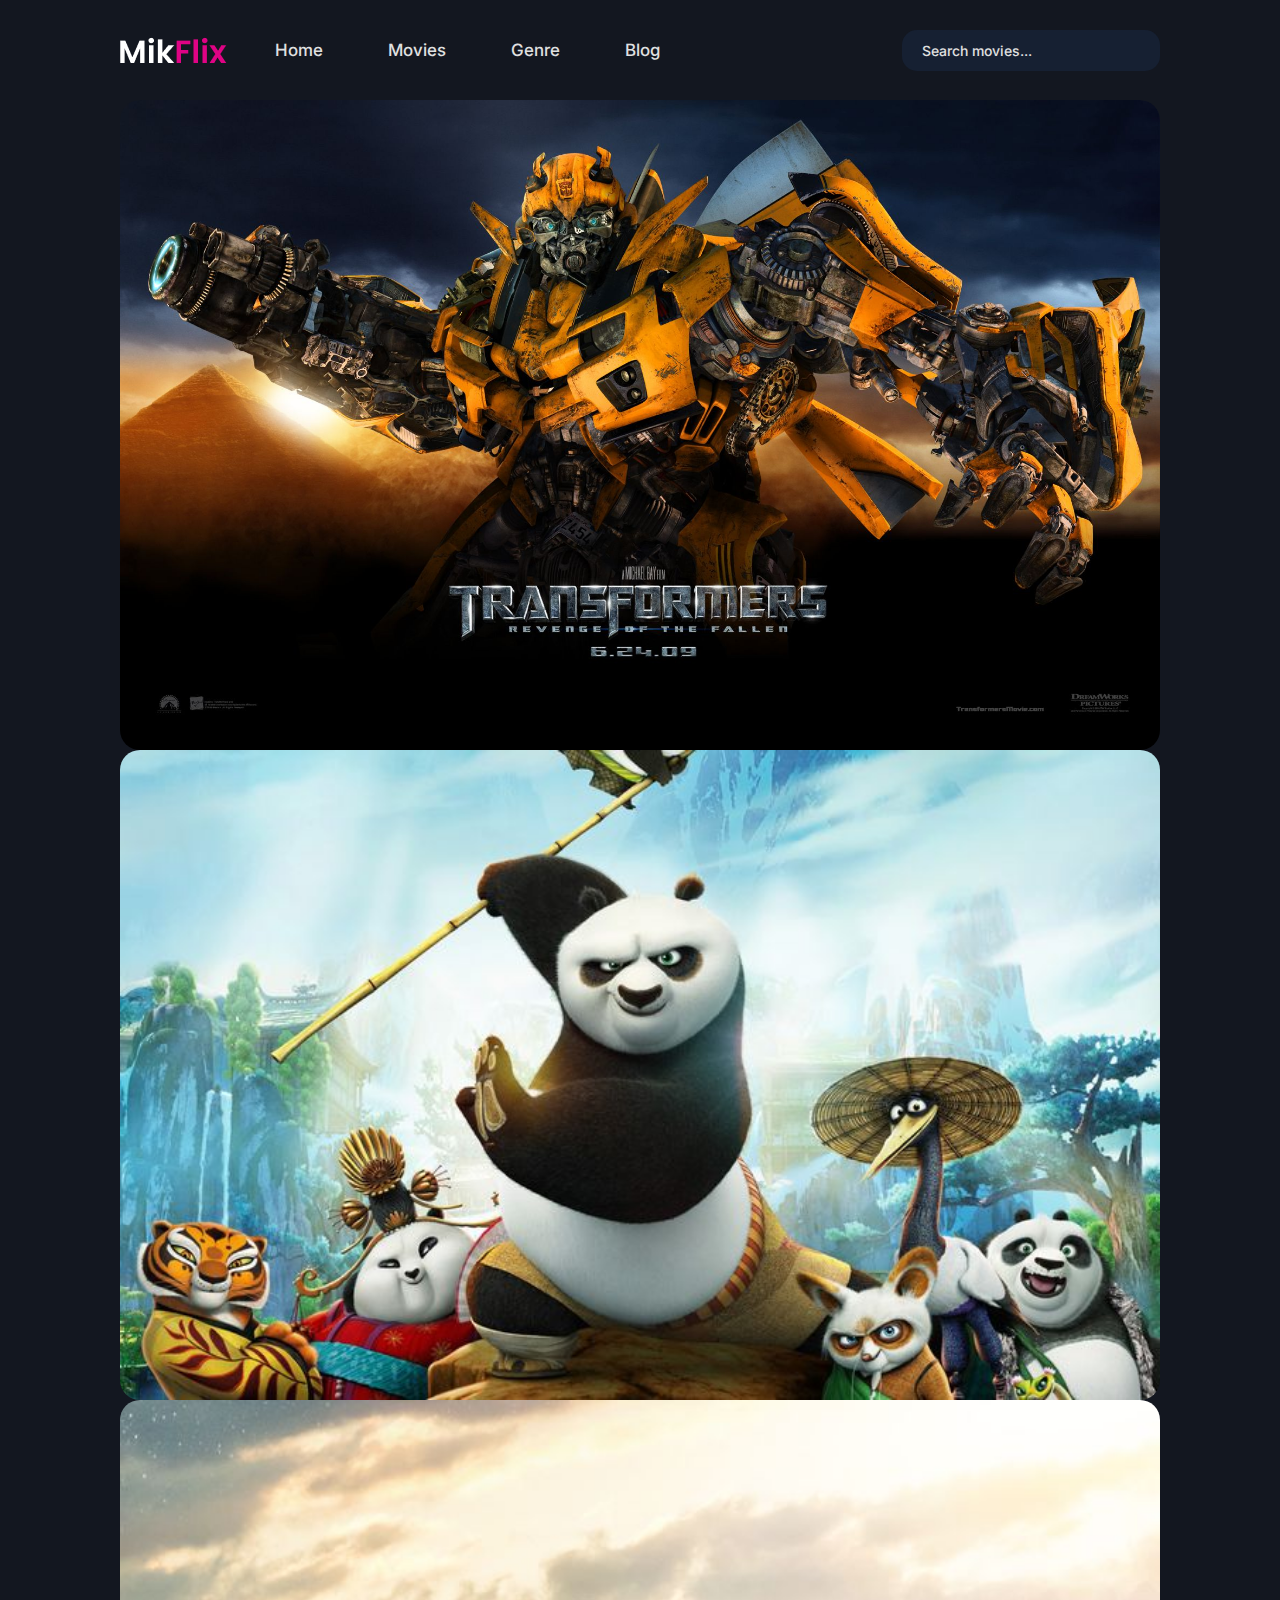
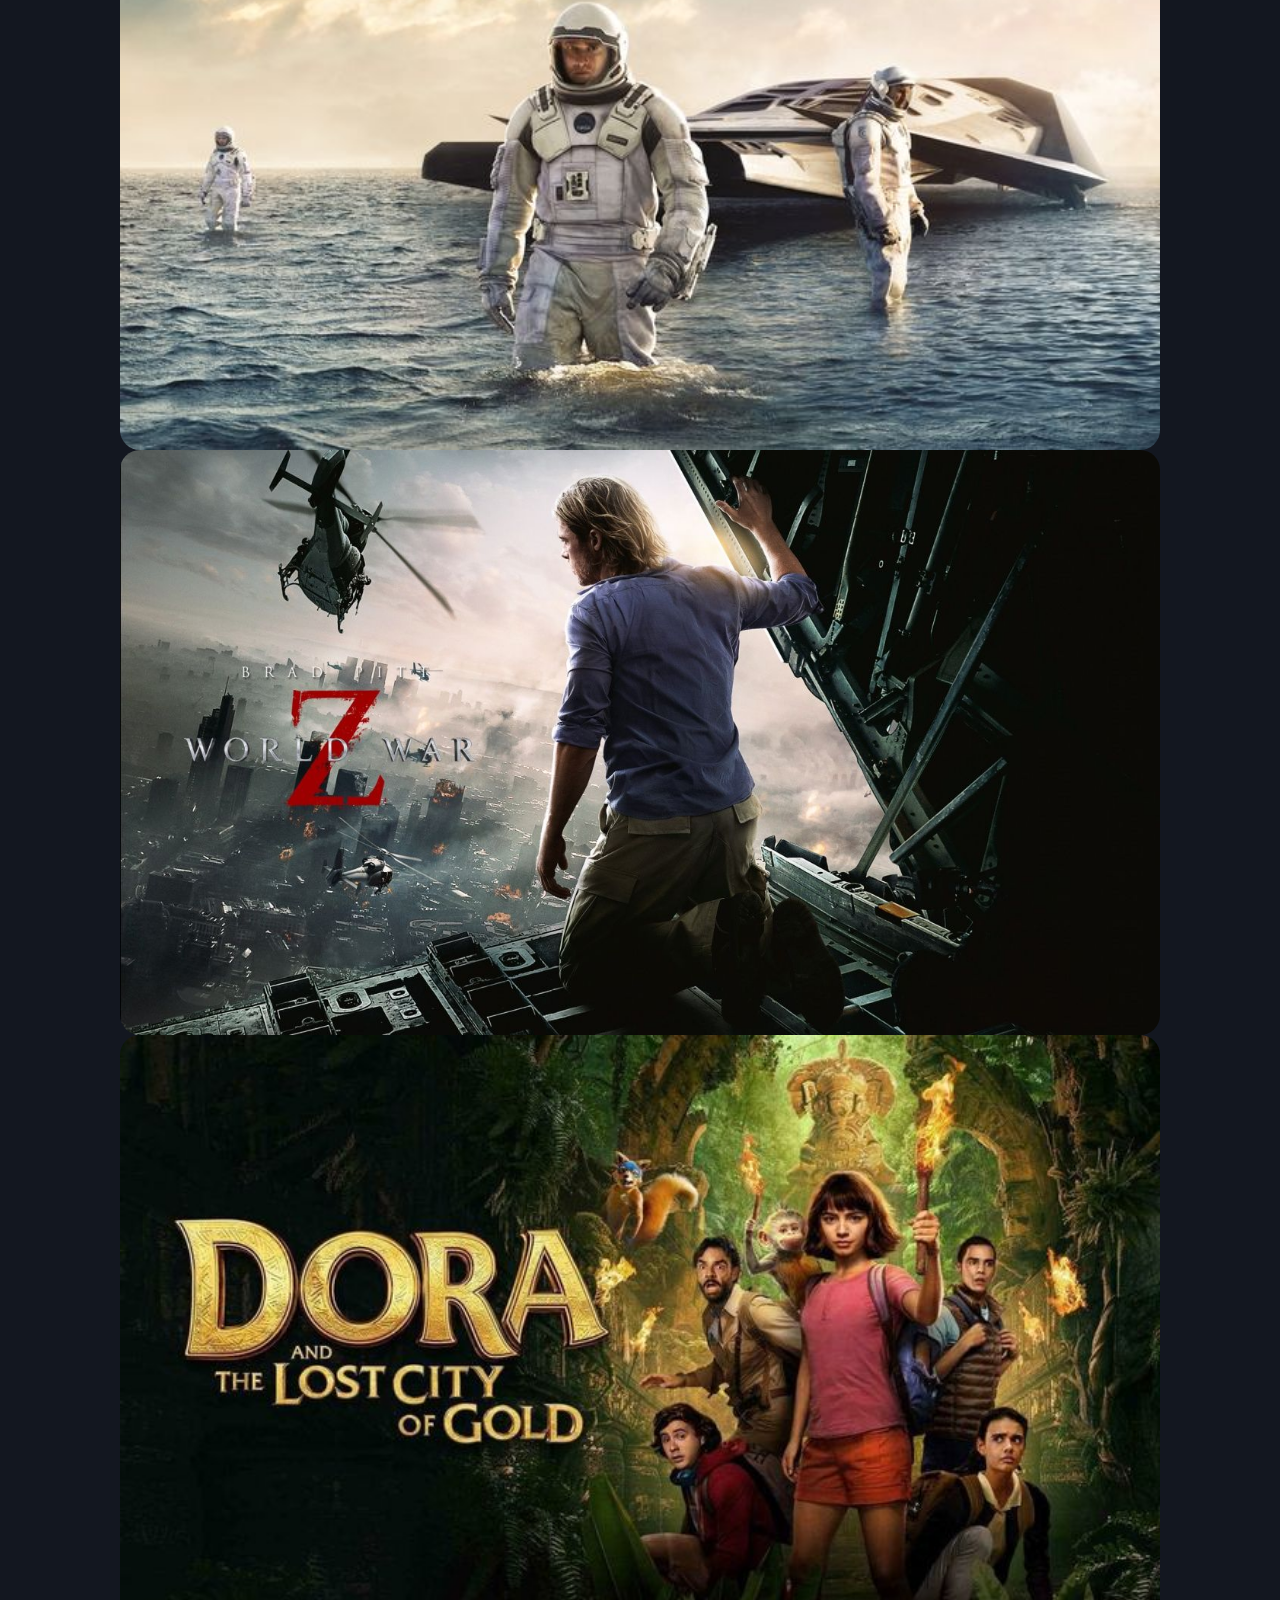
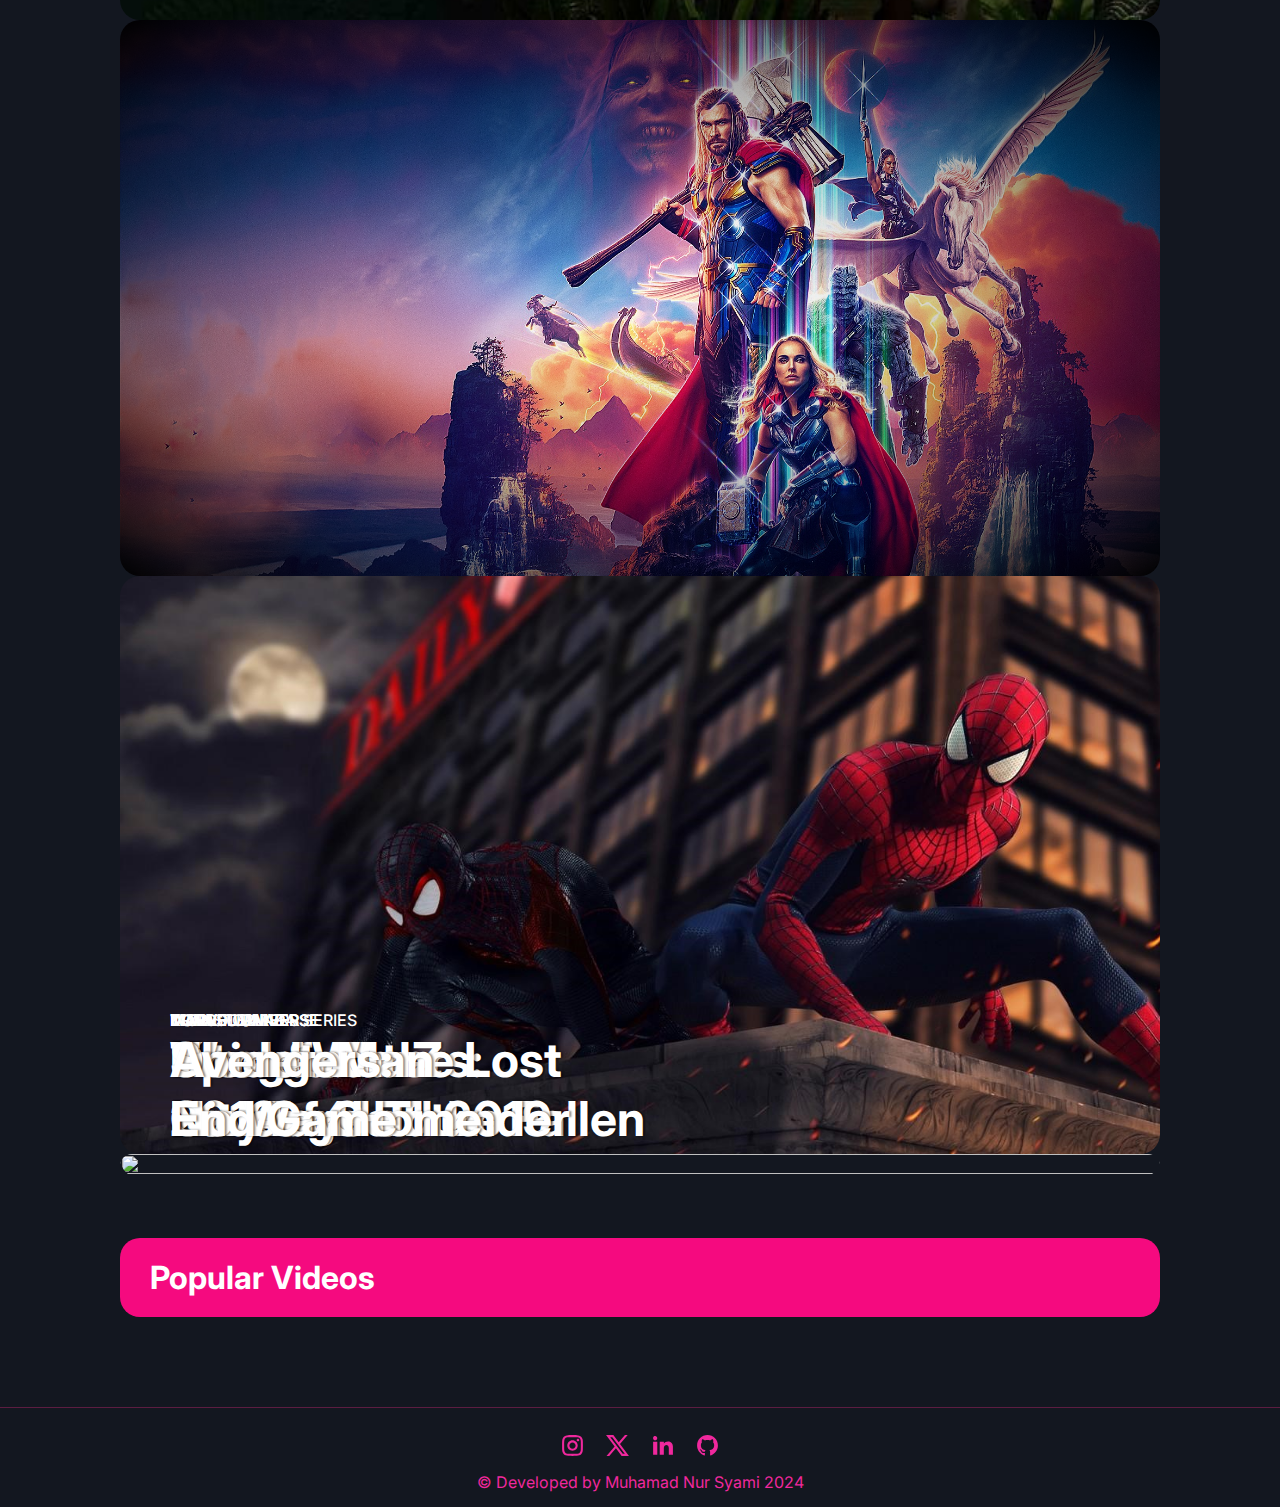
==== commit 8d309d85: "feat : footer social media" ====
--- a/index.html
+++ b/index.html
@@ -30,8 +30,6 @@
                 <a href="index.html" class="navbar-brand">
                     <img src="./images/Logo 3.png" alt="MikFlix">
                 </a>
-        
-        
                 <nav class="">
                     <ul class="navbar-nav">
                         <li><a href="index.html" class="navbar-link"><ion-icon name="home-outline"></ion-icon>Home</a></li>
@@ -639,8 +637,25 @@
 
         <!-- START FOOTER -->
 
-        <footer>
-            <p>© Developed by Muhamad Nur Syami 2024</p>
+        <footer >
+            <div class="social-media" style="text-align: center;">
+                <a href="https://www.instagram.com/m.nursami18" target="_blank">
+                    <svg xmlns="http://www.w3.org/2000/svg" width="25" height="25" viewBox="0 0 24 24" fill="currentColor"><path d="M12.001 9C10.3436 9 9.00098 10.3431 9.00098 12C9.00098 13.6573 10.3441 15 12.001 15C13.6583 15 15.001 13.6569 15.001 12C15.001 10.3427 13.6579 9 12.001 9ZM12.001 7C14.7614 7 17.001 9.2371 17.001 12C17.001 14.7605 14.7639 17 12.001 17C9.24051 17 7.00098 14.7629 7.00098 12C7.00098 9.23953 9.23808 7 12.001 7ZM18.501 6.74915C18.501 7.43926 17.9402 7.99917 17.251 7.99917C16.5609 7.99917 16.001 7.4384 16.001 6.74915C16.001 6.0599 16.5617 5.5 17.251 5.5C17.9393 5.49913 18.501 6.0599 18.501 6.74915ZM12.001 4C9.5265 4 9.12318 4.00655 7.97227 4.0578C7.18815 4.09461 6.66253 4.20007 6.17416 4.38967C5.74016 4.55799 5.42709 4.75898 5.09352 5.09255C4.75867 5.4274 4.55804 5.73963 4.3904 6.17383C4.20036 6.66332 4.09493 7.18811 4.05878 7.97115C4.00703 9.0752 4.00098 9.46105 4.00098 12C4.00098 14.4745 4.00753 14.8778 4.05877 16.0286C4.0956 16.8124 4.2012 17.3388 4.39034 17.826C4.5591 18.2606 4.7605 18.5744 5.09246 18.9064C5.42863 19.2421 5.74179 19.4434 6.17187 19.6094C6.66619 19.8005 7.19148 19.9061 7.97212 19.9422C9.07618 19.9939 9.46203 20 12.001 20C14.4755 20 14.8788 19.9934 16.0296 19.9422C16.8117 19.9055 17.3385 19.7996 17.827 19.6106C18.2604 19.4423 18.5752 19.2402 18.9074 18.9085C19.2436 18.5718 19.4445 18.2594 19.6107 17.8283C19.8013 17.3358 19.9071 16.8098 19.9432 16.0289C19.9949 14.9248 20.001 14.5389 20.001 12C20.001 9.52552 19.9944 9.12221 19.9432 7.97137C19.9064 7.18906 19.8005 6.66149 19.6113 6.17318C19.4434 5.74038 19.2417 5.42635 18.9084 5.09255C18.573 4.75715 18.2616 4.55693 17.8271 4.38942C17.338 4.19954 16.8124 4.09396 16.0298 4.05781C14.9258 4.00605 14.5399 4 12.001 4ZM12.001 2C14.7176 2 15.0568 2.01 16.1235 2.06C17.1876 2.10917 17.9135 2.2775 18.551 2.525C19.2101 2.77917 19.7668 3.1225 20.3226 3.67833C20.8776 4.23417 21.221 4.7925 21.476 5.45C21.7226 6.08667 21.891 6.81333 21.941 7.8775C21.9885 8.94417 22.001 9.28333 22.001 12C22.001 14.7167 21.991 15.0558 21.941 16.1225C21.8918 17.1867 21.7226 17.9125 21.476 18.55C21.2218 19.2092 20.8776 19.7658 20.3226 20.3217C19.7668 20.8767 19.2076 21.22 18.551 21.475C17.9135 21.7217 17.1876 21.89 16.1235 21.94C15.0568 21.9875 14.7176 22 12.001 22C9.28431 22 8.94514 21.99 7.87848 21.94C6.81431 21.8908 6.08931 21.7217 5.45098 21.475C4.79264 21.2208 4.23514 20.8767 3.67931 20.3217C3.12348 19.7658 2.78098 19.2067 2.52598 18.55C2.27848 17.9125 2.11098 17.1867 2.06098 16.1225C2.01348 15.0558 2.00098 14.7167 2.00098 12C2.00098 9.28333 2.01098 8.94417 2.06098 7.8775C2.11014 6.8125 2.27848 6.0875 2.52598 5.45C2.78014 4.79167 3.12348 4.23417 3.67931 3.67833C4.23514 3.1225 4.79348 2.78 5.45098 2.525C6.08848 2.2775 6.81348 2.11 7.87848 2.06C8.94514 2.0125 9.28431 2 12.001 2Z"></path></svg>
+                </a>
+                <a href="https://twitter.com/nursami18" target="_blank">
+                    <svg xmlns="http://www.w3.org/2000/svg" width="25" height="25" viewBox="0 0 24 24" fill="currentColor"><path d="M8 2H1L9.26086 13.0145L1.44995 21.9999H4.09998L10.4883 14.651L16 22H23L14.3917 10.5223L21.8001 2H19.1501L13.1643 8.88578L8 2ZM17 20L5 4H7L19 20H17Z"></path></svg>
+                </a>
+                <a href="https://www.linkedin.com/in/muhamadnursyami" target="_blank">
+                    <svg xmlns="http://www.w3.org/2000/svg" width="25" height="25" viewBox="0 0 24 24" fill="currentColor"><path d="M6.94048 4.99993C6.94011 5.81424 6.44608 6.54702 5.69134 6.85273C4.9366 7.15845 4.07187 6.97605 3.5049 6.39155C2.93793 5.80704 2.78195 4.93715 3.1105 4.19207C3.43906 3.44699 4.18654 2.9755 5.00048 2.99993C6.08155 3.03238 6.94097 3.91837 6.94048 4.99993ZM7.00048 8.47993H3.00048V20.9999H7.00048V8.47993ZM13.3205 8.47993H9.34048V20.9999H13.2805V14.4299C13.2805 10.7699 18.0505 10.4299 18.0505 14.4299V20.9999H22.0005V13.0699C22.0005 6.89993 14.9405 7.12993 13.2805 10.1599L13.3205 8.47993Z"></path></svg>
+                </a>
+                <a href="https://github.com/muhamadnursyami" target="_blank">
+                    <svg xmlns="http://www.w3.org/2000/svg" width="25" height="25" viewBox="0 0 24 24" fill="currentColor"><path d="M12.001 2C6.47598 2 2.00098 6.475 2.00098 12C2.00098 16.425 4.86348 20.1625 8.83848 21.4875C9.33848 21.575 9.52598 21.275 9.52598 21.0125C9.52598 20.775 9.51348 19.9875 9.51348 19.15C7.00098 19.6125 6.35098 18.5375 6.15098 17.975C6.03848 17.6875 5.55098 16.8 5.12598 16.5625C4.77598 16.375 4.27598 15.9125 5.11348 15.9C5.90098 15.8875 6.46348 16.625 6.65098 16.925C7.55098 18.4375 8.98848 18.0125 9.56348 17.75C9.65098 17.1 9.91348 16.6625 10.201 16.4125C7.97598 16.1625 5.65098 15.3 5.65098 11.475C5.65098 10.3875 6.03848 9.4875 6.67598 8.7875C6.57598 8.5375 6.22598 7.5125 6.77598 6.1375C6.77598 6.1375 7.61348 5.875 9.52598 7.1625C10.326 6.9375 11.176 6.825 12.026 6.825C12.876 6.825 13.726 6.9375 14.526 7.1625C16.4385 5.8625 17.276 6.1375 17.276 6.1375C17.826 7.5125 17.476 8.5375 17.376 8.7875C18.0135 9.4875 18.401 10.375 18.401 11.475C18.401 15.3125 16.0635 16.1625 13.8385 16.4125C14.201 16.725 14.5135 17.325 14.5135 18.2625C14.5135 19.6 14.501 20.675 14.501 21.0125C14.501 21.275 14.6885 21.5875 15.1885 21.4875C19.259 20.1133 21.9999 16.2963 22.001 12C22.001 6.475 17.526 2 12.001 2Z"></path></svg>
+                </a>
+            </div>
+            <div class="copy-right">
+                <p>© Developed by Muhamad Nur Syami 2024</p>
+            </div>
+           
           </footer>
           
 
--- a/css/main.css
+++ b/css/main.css
@@ -304,11 +304,23 @@
 
 footer {
   border-top: 1px solid #5c1d41;
-  /* border-top: 1px solid #ffffff; */
-  padding-top: 100px, 0;
-}
-footer p {
-  padding: 30px 0;
+  padding: 50px, 0;
+}
+footer .copy-right p {
+  padding-bottom: 15px;
   text-align: center;
   color: var(--light-pink);
 }
+footer .social-media {
+  display: flex;
+  justify-content: center;
+}
+footer .social-media a {
+  margin: 0 10px;
+  padding: 25px 0 10px 0;
+  text-align: center;
+  color: var(--light-pink);
+}
+footer .social-media a:hover {
+  color: white;
+}
